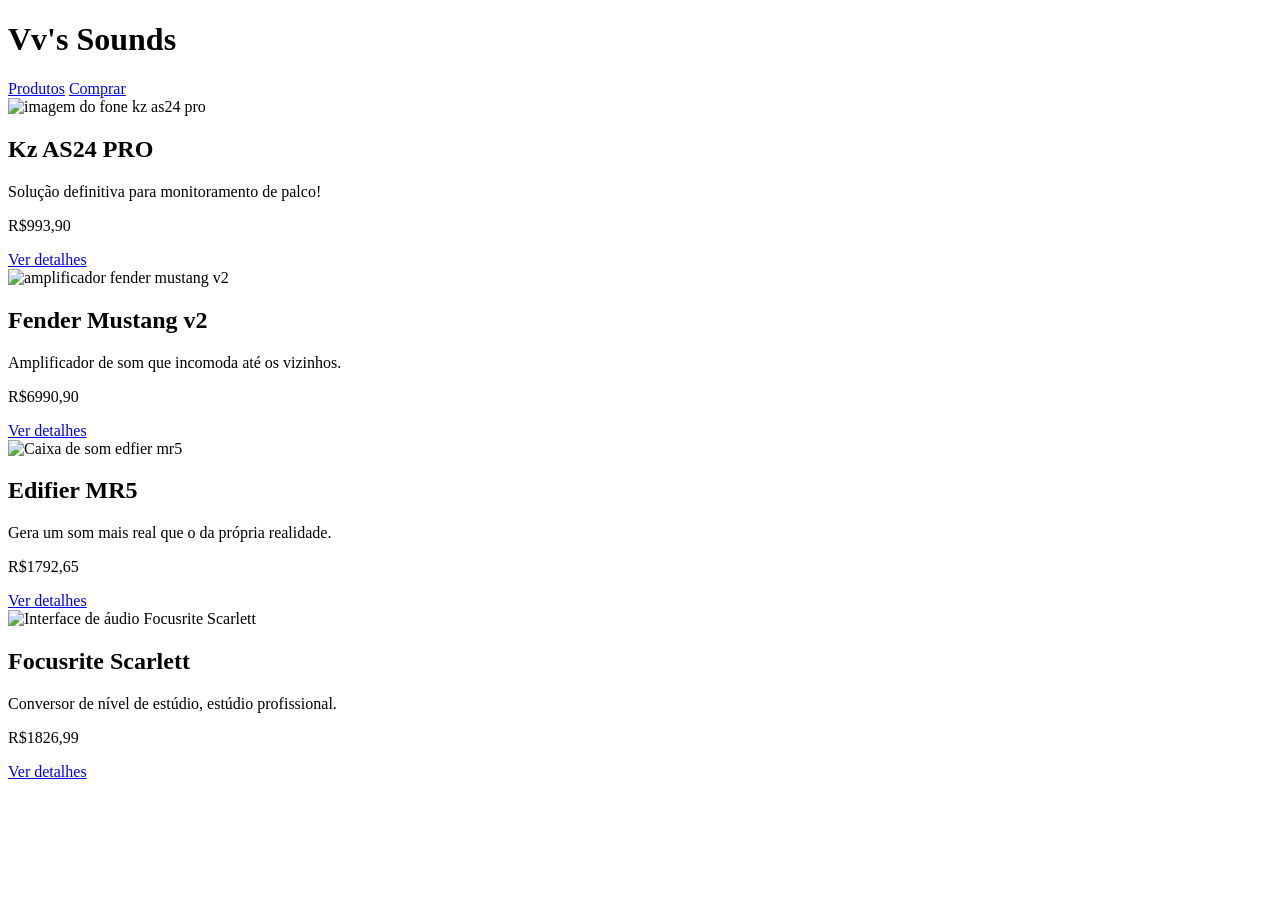
==== index.html @ 62a0be73 "Commit do website para criação do github pages." ====
<!DOCTYPE html>
<html lang="pt-br">
<head>
    <meta charset="UTF-8">
    <meta name="viewport" content="width=device-width, initial-scale=1.0">

    <link rel="stylesheet" href="css/index_style/style.css">

    <title>Vv's Sounds</title>
</head>
<body>

    <header class="header">
        <h1 class="name_store">Vv's Sounds</h1>
        <nav class="menu">
            <a href="index.html" class="menu_link">Produtos</a>
            <a href="pages/form/form.html" class="menu_link">Comprar</a>
        </nav>
    </header>
    
    <main class="main">
        <section class="products">
            <div class="card_product">
                <img src="images/fone_kz.png" alt="imagem do fone kz as24 pro" class="image_product">

                <div class="about_product">
                    <h2 class="title">Kz AS24 PRO</h2>
                    <p class="description">Solução definitiva para monitoramento de palco!</p>
                    <p class="price">R$993,90</p>
                </div>

                <a href="pages/details/phone_details.html" class="details_product">Ver detalhes</a>
            </div>

            <div class="card_product">
                <img src="images/amp_fender.png" alt="amplificador fender mustang v2" class="image_product">

                <div class="about_product">
                    <h2 class="title">Fender Mustang v2</h2>
                    <p class="description">Amplificador de som que incomoda até os vizinhos.</p>
                    <p class="price">R$6990,90</p>
                </div>

                <a href="pages/details/amp_details.html" class="details_product">Ver detalhes</a>
            </div>

            <div class="card_product">
                <img src="images/caixa_som.png" alt="Caixa de som edfier mr5" class="image_product">

                <div class="about_product">
                    <h2 class="title">Edifier MR5</h2>
                    <p class="description">Gera um som mais real que o da própria realidade.</p>
                    <p class="price">R$1792,65</p>
                </div>

                <a href="pages/details/sound_box.html" class="details_product">Ver detalhes</a>
            </div>

            <div class="card_product">
                <img src="images/interface.png" alt="Interface de áudio Focusrite Scarlett" class="image_product">

                <div class="about_product">
                    <h2 class="title">Focusrite Scarlett</h2>
                    <p class="description">Conversor de nível de estúdio, estúdio profissional.</p>
                    <p class="price">R$1826,99</p>
                </div>

                <a href="pages/details/interface_details.html" class="details_product">Ver detalhes</a>
            </div>
        </section>
    </main>
</body>
</html>
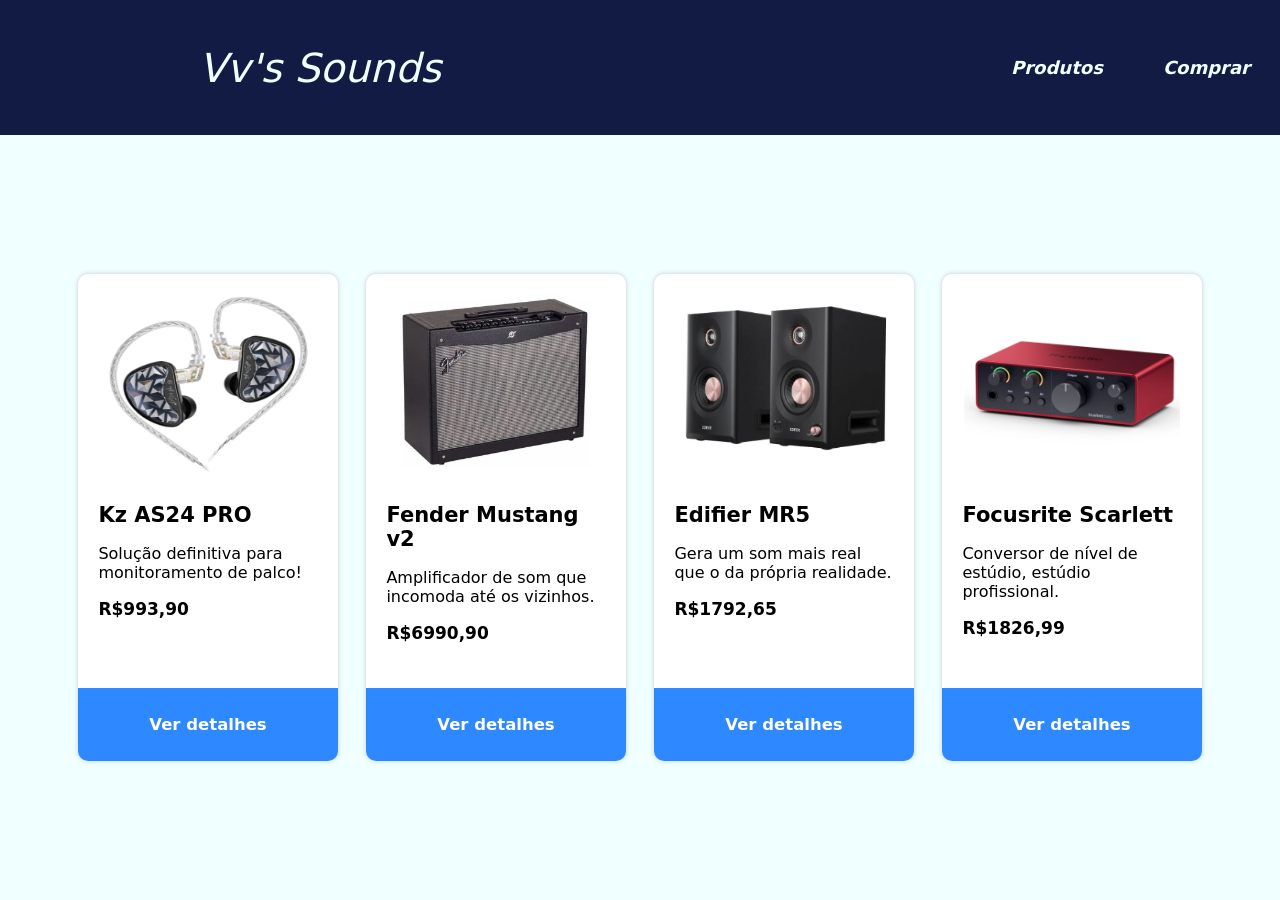
==== commit 8d3d11c5: "bugs de diretório resolvido." ====
--- a/index.html
+++ b/index.html
@@ -4,7 +4,7 @@
     <meta charset="UTF-8">
     <meta name="viewport" content="width=device-width, initial-scale=1.0">
 
-    <link rel="stylesheet" href="css/index_style/style.css">
+    <link rel="stylesheet" href="src/css/index_style/style.css">
 
     <title>Vv's Sounds</title>
 </head>
@@ -14,14 +14,14 @@
         <h1 class="name_store">Vv's Sounds</h1>
         <nav class="menu">
             <a href="index.html" class="menu_link">Produtos</a>
-            <a href="pages/form/form.html" class="menu_link">Comprar</a>
+            <a href="src/pages/form/form.html" class="menu_link">Comprar</a>
         </nav>
     </header>
     
     <main class="main">
         <section class="products">
             <div class="card_product">
-                <img src="images/fone_kz.png" alt="imagem do fone kz as24 pro" class="image_product">
+                <img src="src/images/fone_kz.png" alt="imagem do fone kz as24 pro" class="image_product">
 
                 <div class="about_product">
                     <h2 class="title">Kz AS24 PRO</h2>
@@ -29,11 +29,11 @@
                     <p class="price">R$993,90</p>
                 </div>
 
-                <a href="pages/details/phone_details.html" class="details_product">Ver detalhes</a>
+                <a href="src/pages/details/phone_details.html " class="details_product">Ver detalhes</a>
             </div>
 
             <div class="card_product">
-                <img src="images/amp_fender.png" alt="amplificador fender mustang v2" class="image_product">
+                <img src="src/images/amp_fender.png" alt="amplificador fender mustang v2" class="image_product">
 
                 <div class="about_product">
                     <h2 class="title">Fender Mustang v2</h2>
@@ -41,11 +41,11 @@
                     <p class="price">R$6990,90</p>
                 </div>
 
-                <a href="pages/details/amp_details.html" class="details_product">Ver detalhes</a>
+                <a href="src/pages/details/amp_details.html" class="details_product">Ver detalhes</a>
             </div>
 
             <div class="card_product">
-                <img src="images/caixa_som.png" alt="Caixa de som edfier mr5" class="image_product">
+                <img src="src/images/caixa_som.png" alt="Caixa de som edfier mr5" class="image_product">
 
                 <div class="about_product">
                     <h2 class="title">Edifier MR5</h2>
@@ -53,11 +53,11 @@
                     <p class="price">R$1792,65</p>
                 </div>
 
-                <a href="pages/details/sound_box.html" class="details_product">Ver detalhes</a>
+                <a href="src/pages/details/sound_box.html" class="details_product">Ver detalhes</a>
             </div>
 
             <div class="card_product">
-                <img src="images/interface.png" alt="Interface de áudio Focusrite Scarlett" class="image_product">
+                <img src="src/images/interface.png" alt="Interface de áudio Focusrite Scarlett" class="image_product">
 
                 <div class="about_product">
                     <h2 class="title">Focusrite Scarlett</h2>
@@ -65,7 +65,7 @@
                     <p class="price">R$1826,99</p>
                 </div>
 
-                <a href="pages/details/interface_details.html" class="details_product">Ver detalhes</a>
+                <a href="src/pages/details/interface_details.html" class="details_product">Ver detalhes</a>
             </div>
         </section>
     </main>
--- a/src/css/index_style/style.css
+++ b/src/css/index_style/style.css
@@ -0,0 +1,165 @@
+@charset "utf-8";
+
+/*
+pallete
+-#f0ffff
+-#ccfefe
+-#1c2865
+-#b49c25
+*/
+
+* {
+    box-sizing: border-box;
+    padding: 0px;
+    margin: 0px;
+    font-family: system-ui, -apple-system, BlinkMacSystemFont, 'Segoe UI', Roboto, Oxygen, Ubuntu, Cantarell, 'Open Sans', 'Helvetica Neue', sans-serif;
+}
+
+
+body {
+    width: auto;
+    height: max(100vh, 768px);
+    display: grid;
+    grid-template-rows: 15% 85%;
+    grid-template-columns: 1fr;
+}
+
+
+.header {
+    grid-row: 1/2;
+    grid-column: 1/2;
+
+    display: grid;
+    grid-template-columns: repeat(2, 1fr);
+    grid-template-rows: 1fr;
+
+    background-color: #121b43;
+}
+    .name_store {
+        grid-row: 1/2;
+        grid-column: 1/2;
+
+        justify-self: center;
+        align-self: center;
+
+        font-size: 40px;
+        font-style: italic;
+        font-weight: 400;
+        color: #f0ffff;
+    }
+    
+    nav.menu {
+        grid-row: 1/2;
+        grid-column: 2/3;
+
+        display: flex;
+        flex-flow: row nowrap;
+        justify-content: end;
+        align-items: center;
+    }
+        .menu_link {
+            padding: 0px 15px;
+            margin: 15px;
+            font-size: 18px;
+            font-style: italic;
+            font-weight: bolder;
+            text-decoration: none;
+            color: #f0ffff;
+        }
+
+
+
+
+
+.main {
+    grid-row: 2/3;
+    grid-column: 1/2;
+
+    width: auto;
+    height: auto;
+
+    display: flex;
+    flex-flow: column nowrap;
+    justify-content: center;
+    align-items: center;
+
+    background-color: #f0ffff;
+}
+
+    .products {
+        width: 90%;
+        height: 75%;
+
+        display: grid;
+        grid-template-columns: repeat(4, 1fr);
+        grid-template-rows: 1fr;
+    }
+        .card_product {
+            justify-self: center;
+            align-self: center;
+
+            width: 90%;
+            height: 85%;
+
+            display: grid;
+            grid-template-rows: 43% 42% 15%;
+            grid-template-columns: 1fr;
+
+            overflow: hidden;
+            border-radius: 10px;
+            background-color: white;
+            box-shadow: 0px 0px 5px #00000034;
+        }
+            .image_product {
+                grid-row: 1/2;
+                grid-column: 1/2;
+
+                width: 83%;
+                height: 90%;
+
+                justify-self: center;
+                align-self: center;
+            }
+
+            .about_product {
+                grid-row: 2/3;
+                grid-column: 1/2;
+                padding: 20px;
+            }
+                .title {
+                    font-size: 21px;
+                    font-weight: bold;
+                    padding-bottom: 17px;
+                }
+                .description {
+                    font-size: 16px;
+                    font-weight: normal;
+                    padding-bottom: 17px;
+                }
+                .price {
+                    font-size: 17px;
+                    font-weight: bolder;
+                }
+
+            .details_product {
+                grid-row: 3/4;
+                grid-column: 1/2;
+
+                display: flex;
+                flex-flow: row nowrap;
+                justify-content: center;
+                align-items: center;
+
+                font-size: 16.5px;
+                font-weight: bold;
+                text-decoration: none;
+
+                color: white;
+                background-color: #006effd1;
+            }
+                .details_product:hover {
+                    transition-duration: 1s;
+                    font-weight: bolder;
+                    color: white;
+                    background-color: #121b43;
+                }
